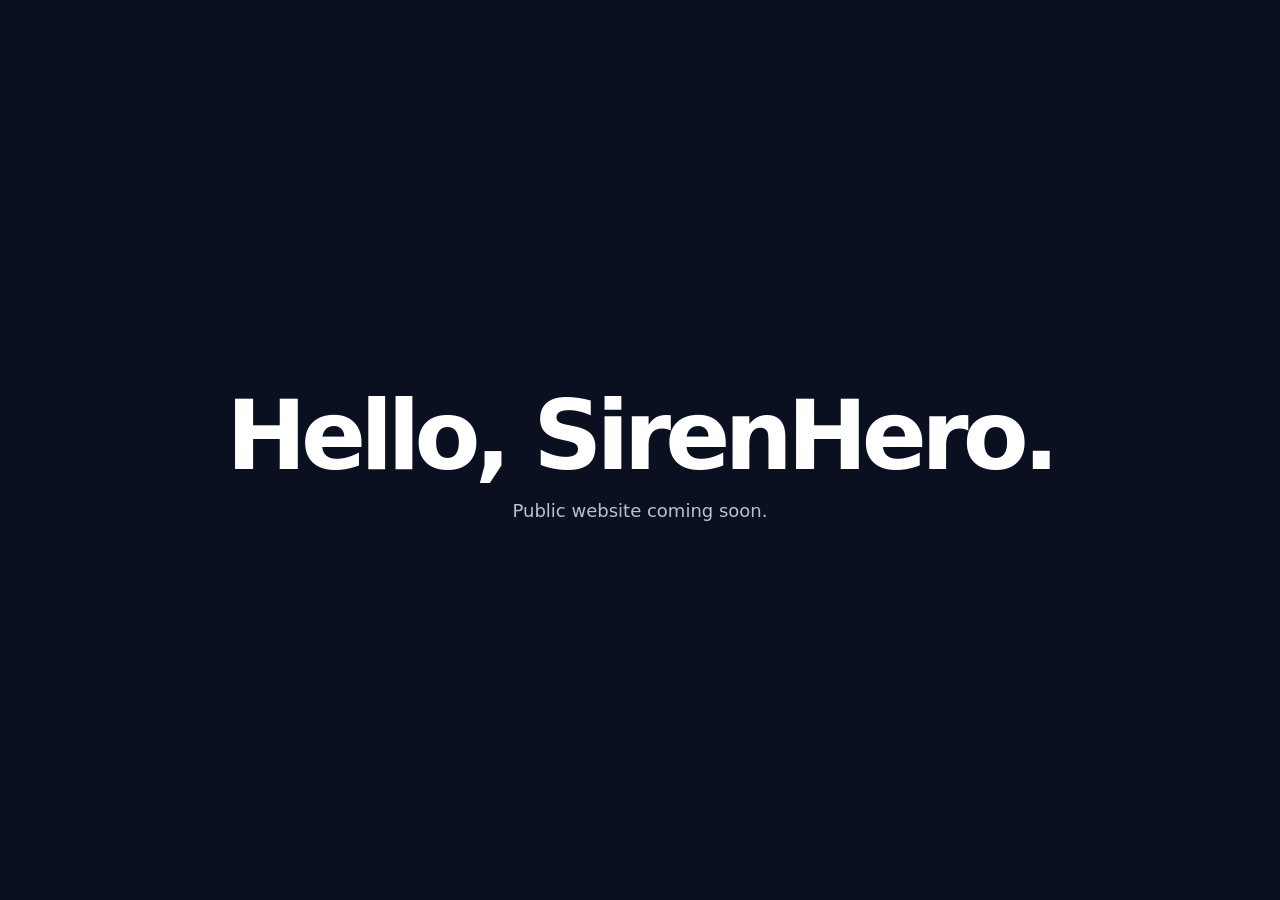
==== index.html @ e1558dc0 "Add basic hello world website" ====
<!doctype html>
<html lang="en">
<head>
  <meta charset="utf-8" />
  <meta name="viewport" content="width=device-width, initial-scale=1" />
  <title>SirenHero</title>
  <style>
    body {
      min-height: 100vh;
      margin: 0;
      display: grid;
      place-items: center;
      background: #0b1020;
      color: white;
      font-family: system-ui, -apple-system, BlinkMacSystemFont, "Segoe UI", sans-serif;
    }

    main {
      text-align: center;
      padding: 2rem;
    }

    h1 {
      margin: 0 0 0.5rem;
      font-size: clamp(2.5rem, 8vw, 6rem);
      letter-spacing: -0.06em;
    }

    p {
      margin: 0;
      font-size: 1.125rem;
      color: #b8c0d9;
    }
  </style>
</head>
<body>
  <main>
    <h1>Hello, SirenHero.</h1>
    <p>Public website coming soon.</p>
  </main>
</body>
</html>
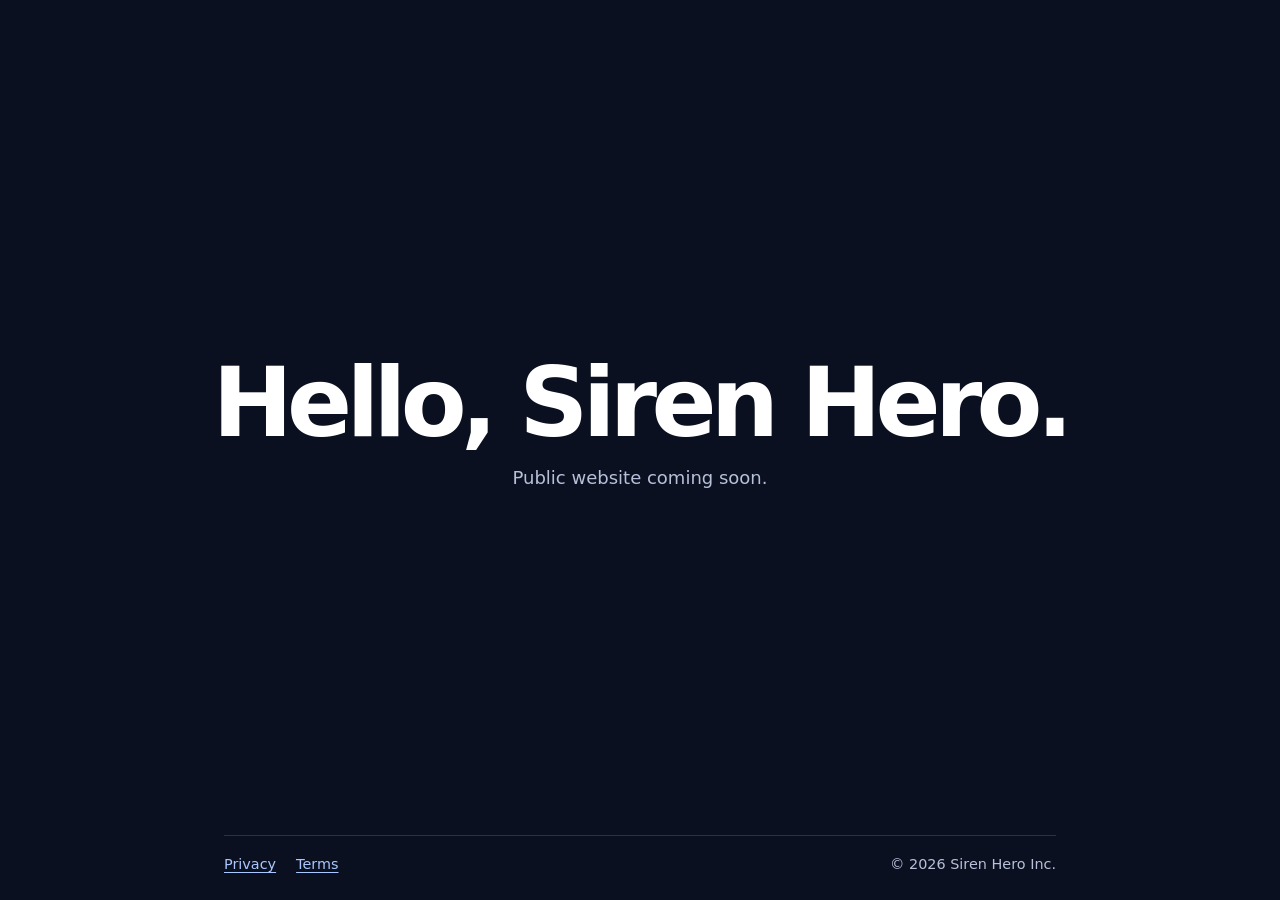
==== commit e6a78add: "Add A2P privacy policy and terms" ====
--- a/index.html
+++ b/index.html
@@ -3,40 +3,22 @@
 <head>
   <meta charset="utf-8" />
   <meta name="viewport" content="width=device-width, initial-scale=1" />
-  <title>SirenHero</title>
-  <style>
-    body {
-      min-height: 100vh;
-      margin: 0;
-      display: grid;
-      place-items: center;
-      background: #0b1020;
-      color: white;
-      font-family: system-ui, -apple-system, BlinkMacSystemFont, "Segoe UI", sans-serif;
-    }
-
-    main {
-      text-align: center;
-      padding: 2rem;
-    }
-
-    h1 {
-      margin: 0 0 0.5rem;
-      font-size: clamp(2.5rem, 8vw, 6rem);
-      letter-spacing: -0.06em;
-    }
-
-    p {
-      margin: 0;
-      font-size: 1.125rem;
-      color: #b8c0d9;
-    }
-  </style>
+  <meta name="description" content="Siren Hero operational safety and dispatch tools." />
+  <title>Siren Hero</title>
+  <link rel="stylesheet" href="/styles.css" />
 </head>
-<body>
-  <main>
-    <h1>Hello, SirenHero.</h1>
+<body class="home">
+  <main class="hero">
+    <h1>Hello, Siren Hero.</h1>
     <p>Public website coming soon.</p>
   </main>
+
+  <footer>
+    <nav aria-label="Legal">
+      <a href="/privacy">Privacy</a>
+      <a href="/terms">Terms</a>
+    </nav>
+    <p>&copy; 2026 Siren Hero Inc.</p>
+  </footer>
 </body>
 </html>
--- a/styles.css
+++ b/styles.css
@@ -0,0 +1,126 @@
+:root {
+  color-scheme: dark;
+  font-family: system-ui, -apple-system, BlinkMacSystemFont, "Segoe UI", sans-serif;
+  background: #0b1020;
+  color: #ffffff;
+}
+
+* {
+  box-sizing: border-box;
+}
+
+body {
+  min-height: 100vh;
+  margin: 0;
+  display: flex;
+  flex-direction: column;
+  background: #0b1020;
+  color: #ffffff;
+}
+
+a {
+  color: #a9c7ff;
+  text-underline-offset: 0.2em;
+}
+
+a:hover,
+a:focus-visible {
+  color: #ffffff;
+}
+
+.home .hero {
+  flex: 1;
+  display: grid;
+  place-items: center;
+  align-content: center;
+  text-align: center;
+  padding: 2rem;
+}
+
+.hero h1 {
+  margin: 0 0 0.5rem;
+  font-size: clamp(2.5rem, 8vw, 6rem);
+  letter-spacing: -0.06em;
+}
+
+.hero p,
+footer p {
+  color: #b8c0d9;
+}
+
+.hero p {
+  margin: 0;
+  font-size: 1.125rem;
+}
+
+.site-header {
+  width: min(100% - 2rem, 52rem);
+  margin: 0 auto;
+  padding: 1.5rem 0;
+  border-bottom: 1px solid #28304a;
+}
+
+.site-header a {
+  color: #ffffff;
+  font-size: 1.125rem;
+  font-weight: 700;
+  letter-spacing: -0.02em;
+  text-decoration: none;
+}
+
+.policy {
+  width: min(100% - 2rem, 52rem);
+  margin: 0 auto;
+  padding: 3rem 0 4rem;
+  flex: 1;
+}
+
+.policy h1 {
+  margin: 0 0 0.5rem;
+  font-size: clamp(2.25rem, 7vw, 4rem);
+  letter-spacing: -0.045em;
+  line-height: 1.05;
+}
+
+.policy h2 {
+  margin: 2.25rem 0 0.75rem;
+  font-size: 1.35rem;
+}
+
+.policy p,
+.policy li {
+  color: #d3d8e8;
+  font-size: 1rem;
+  line-height: 1.7;
+}
+
+.policy .effective-date {
+  margin: 0 0 2.5rem;
+  color: #929bb8;
+}
+
+.policy ul {
+  padding-left: 1.25rem;
+}
+
+footer {
+  width: min(100% - 2rem, 52rem);
+  margin: 0 auto;
+  padding: 1.25rem 0 1.75rem;
+  display: flex;
+  flex-wrap: wrap;
+  align-items: center;
+  justify-content: space-between;
+  gap: 0.75rem 1.5rem;
+  border-top: 1px solid #28304a;
+  font-size: 0.9rem;
+}
+
+footer nav {
+  display: flex;
+  gap: 1.25rem;
+}
+
+footer p {
+  margin: 0;
+}
